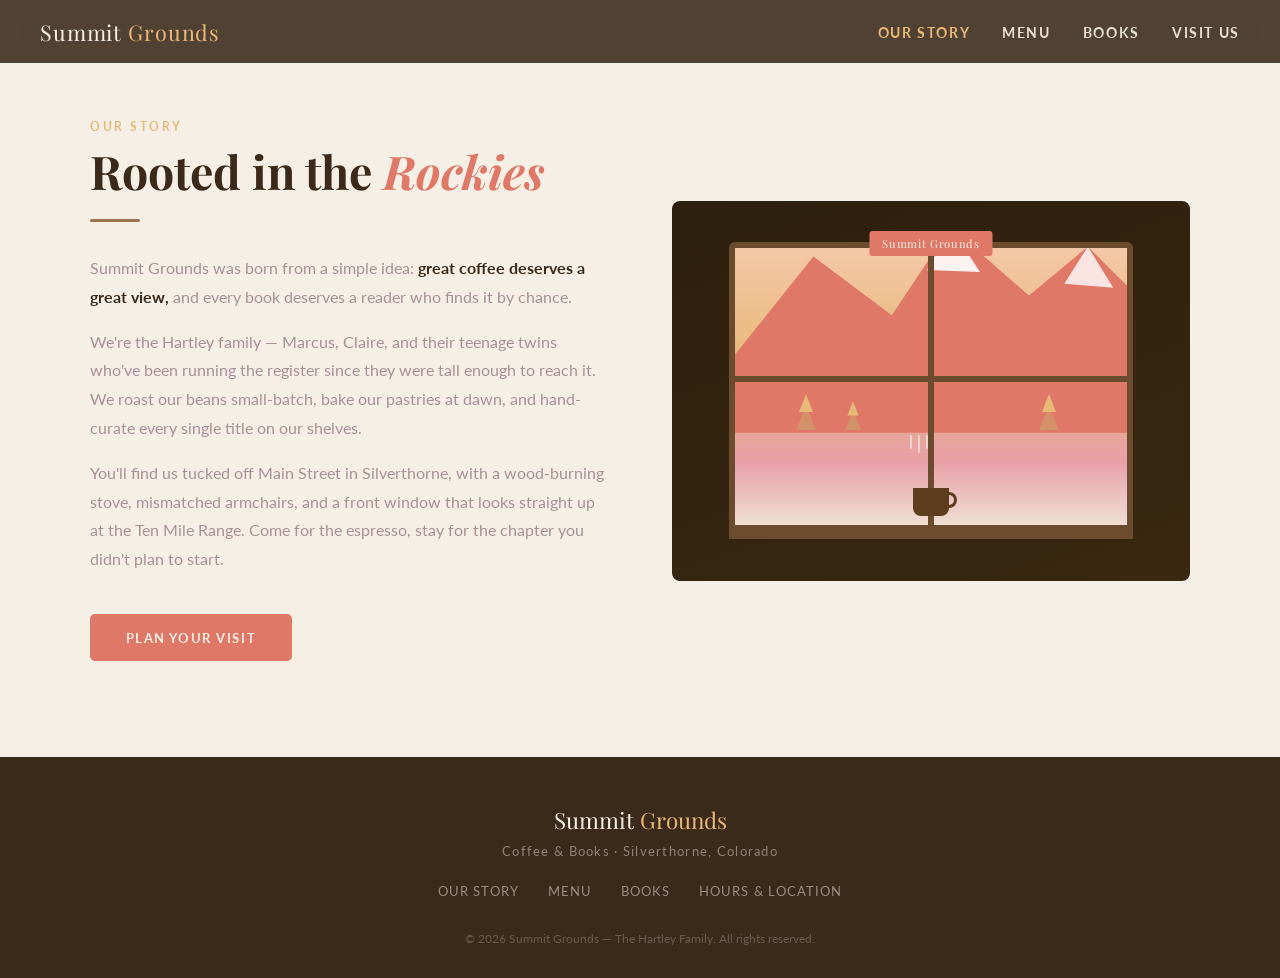
==== about.html @ 2be8e4b4 "Add Summit Grounds coffee shop and bookstore landing site. Multi-page static site with mountain-them" ====
<!DOCTYPE html>
<html lang="en">
<head>
  <meta charset="UTF-8" />
  <meta name="viewport" content="width=device-width, initial-scale=1.0" />
  <title>Our Story — Summit Grounds</title>
  <link rel="preconnect" href="https://fonts.googleapis.com" />
  <link rel="preconnect" href="https://fonts.gstatic.com" crossorigin />
  <link href="https://fonts.googleapis.com/css2?family=Playfair+Display:ital,wght@0,400;0,600;1,400&family=Lato:wght@300;400;700&display=swap" rel="stylesheet" />
  <link rel="stylesheet" href="styles.css" />
</head>
<body>

<nav id="main-nav">
  <a href="index.html" class="nav-logo">Summit <span>Grounds</span></a>
  <button class="nav-toggle" type="button" aria-label="Open menu" aria-expanded="false" onclick="toggleNav()">
    <span></span><span></span><span></span>
  </button>
  <ul>
    <li><a href="about.html" aria-current="page" onclick="closeNav()">Our Story</a></li>
    <li><a href="menu.html" onclick="closeNav()">Menu</a></li>
    <li><a href="books.html" onclick="closeNav()">Books</a></li>
    <li><a href="visit.html" onclick="closeNav()">Visit Us</a></li>
  </ul>
</nav>

<main class="page-main">
<section class="about" id="about">
  <div class="container">
    <div class="about-grid">
      <div class="about-text">
        <span class="section-label">Our Story</span>
        <h2 class="section-title">Rooted in the <em>Rockies</em></h2>
        <div class="divider"></div>
        <p>Summit Grounds was born from a simple idea: <strong>great coffee deserves a great view,</strong> and every book deserves a reader who finds it by chance.</p>
        <p>We're the Hartley family — Marcus, Claire, and their teenage twins who've been running the register since they were tall enough to reach it. We roast our beans small-batch, bake our pastries at dawn, and hand-curate every single title on our shelves.</p>
        <p>You'll find us tucked off Main Street in Silverthorne, with a wood-burning stove, mismatched armchairs, and a front window that looks straight up at the Ten Mile Range. Come for the espresso, stay for the chapter you didn't plan to start.</p>
        <a href="visit.html" class="btn btn-primary" style="margin-top:1.5rem; display:inline-block;">Plan Your Visit</a>
      </div>
      <div class="about-illustration">
        <div class="shop-window">
          <div class="window-frame">
            <svg viewBox="0 0 200 130" style="position:absolute;bottom:35%;left:0;right:0;width:100%">
              <path d="M0,90 L40,40 L80,70 L110,25 L150,60 L180,35 L200,55 L200,130 L0,130Z" fill="#e07868"/>
              <path d="M110,25 L125,48 L98,47Z" fill="white" opacity="0.9"/>
              <path d="M180,35 L193,56 L168,54Z" fill="white" opacity="0.8"/>
            </svg>
            <div class="window-cross"></div>
            <div class="window-cross-h"></div>
            <div class="w-pine-tree" style="left:18%"></div>
            <div class="w-pine-tree" style="left:30%; transform:scale(0.8)"></div>
            <div class="w-pine-tree" style="right:20%"></div>
            <div class="w-steam" style="bottom:28%;left:47%">
              <span></span><span></span><span></span>
            </div>
            <div class="w-coffee-cup"></div>
            <div class="window-sill"></div>
          </div>
          <div class="shop-sign">Summit Grounds</div>
        </div>
      </div>
    </div>
  </div>
</section>
</main>

<footer>
  <div class="footer-logo">Summit <span>Grounds</span></div>
  <div class="footer-tagline">Coffee & Books · Silverthorne, Colorado</div>
  <div class="footer-links">
    <a href="about.html">Our Story</a>
    <a href="menu.html">Menu</a>
    <a href="books.html">Books</a>
    <a href="visit.html">Hours & Location</a>
  </div>
  <div class="footer-copy">© 2026 Summit Grounds — The Hartley Family. All rights reserved.</div>
</footer>

<script src="shared.js"></script>
</body>
</html>
---- styles.css ----
*, *::before, *::after { box-sizing: border-box; margin: 0; padding: 0; }

    :root {
      --bark:      #3b2a1a;
      --espresso:  #5c3d1e;
      --latte:     #a0714f;
      --cream:     #f5efe6;
      --fog:       #e8dfd3;
      --pine:      #e07868;
      --sage:      #e8b878;
      --stone:     #a89098;
      --sky:       #f5c8a8;
      --ember:     #d88a9a;
      --rust:      #c96a52;
      --snow:      #f9f6f2;
    }

    html { scroll-behavior: smooth; }

    body {
      font-family: 'Lato', sans-serif;
      background: var(--snow);
      color: var(--bark);
      overflow-x: hidden;
    }

    /* ── NAV ── */
    nav {
      position: fixed;
      top: 0; left: 0; right: 0;
      z-index: 100;
      display: flex;
      align-items: center;
      justify-content: space-between;
      padding: 1.1rem 2.5rem;
      background: rgba(59,42,26,0.88);
      backdrop-filter: blur(8px);
    }
    .nav-logo {
      font-family: 'Playfair Display', serif;
      font-size: 1.35rem;
      color: var(--cream);
      letter-spacing: 0.04em;
      text-decoration: none;
    }
    .nav-logo span { color: var(--sage); }
    nav ul {
      list-style: none;
      display: flex;
      gap: 2rem;
    }
    nav ul a {
      text-decoration: none;
      color: var(--fog);
      font-size: 0.85rem;
      font-weight: 700;
      letter-spacing: 0.12em;
      text-transform: uppercase;
      transition: color 0.2s;
    }
    nav ul a:hover { color: var(--sage); }
    nav ul a[aria-current="page"] { color: var(--sage); }

    /* Subpages — room for fixed nav bar */
    .page-main > section { padding-top: 7.5rem; }

    .nav-toggle {
      display: none;
      background: none;
      border: none;
      cursor: pointer;
      padding: 0.35rem;
      color: var(--cream);
    }
    .nav-toggle span {
      display: block;
      width: 22px;
      height: 2px;
      background: var(--cream);
      margin: 5px 0;
      border-radius: 2px;
      transition: transform 0.25s, opacity 0.25s;
    }
    nav.open .nav-toggle span:nth-child(1) { transform: translateY(7px) rotate(45deg); }
    nav.open .nav-toggle span:nth-child(2) { opacity: 0; }
    nav.open .nav-toggle span:nth-child(3) { transform: translateY(-7px) rotate(-45deg); }

    /* ── HERO ── */
    .hero {
      position: relative;
      min-height: 100vh;
      display: flex;
      flex-direction: column;
      align-items: center;
      justify-content: center;
      text-align: center;
      padding: 6rem 2rem 4rem;
      overflow: hidden;
      background: linear-gradient(175deg, #4a3548 0%, #4a3028 40%, #2d1f0e 55%, #3b2a1a 100%);
    }

    /* SVG mountain silhouette */
    .mountains {
      position: absolute;
      bottom: 0; left: 0; right: 0;
      height: 55%;
      pointer-events: none;
    }

    /* Stars */
    .stars {
      position: absolute;
      inset: 0;
      background-image:
        radial-gradient(1px 1px at 15% 18%, rgba(255,255,255,0.7) 0%, transparent 100%),
        radial-gradient(1px 1px at 42% 9%,  rgba(255,255,255,0.5) 0%, transparent 100%),
        radial-gradient(1.5px 1.5px at 68% 14%, rgba(255,255,255,0.8) 0%, transparent 100%),
        radial-gradient(1px 1px at 82% 7%,  rgba(255,255,255,0.6) 0%, transparent 100%),
        radial-gradient(1px 1px at 25% 28%, rgba(255,255,255,0.4) 0%, transparent 100%),
        radial-gradient(1px 1px at 55% 22%, rgba(255,255,255,0.5) 0%, transparent 100%),
        radial-gradient(1px 1px at 90% 20%, rgba(255,255,255,0.6) 0%, transparent 100%),
        radial-gradient(1px 1px at 10% 35%, rgba(255,255,255,0.3) 0%, transparent 100%),
        radial-gradient(1.5px 1.5px at 72% 6%, rgba(255,255,255,0.9) 0%, transparent 100%),
        radial-gradient(1px 1px at 38% 32%, rgba(255,255,255,0.4) 0%, transparent 100%);
    }

    .hero-badge {
      display: inline-block;
      background: rgba(232,184,120,0.22);
      border: 1px solid var(--sage);
      color: var(--sage);
      font-size: 0.72rem;
      letter-spacing: 0.2em;
      text-transform: uppercase;
      padding: 0.4rem 1.1rem;
      border-radius: 2rem;
      margin-bottom: 1.4rem;
      position: relative;
      z-index: 2;
    }

    .hero h1 {
      font-family: 'Playfair Display', serif;
      font-size: clamp(3rem, 7vw, 5.5rem);
      color: var(--cream);
      line-height: 1.1;
      position: relative;
      z-index: 2;
    }
    .hero h1 em {
      font-style: italic;
      color: var(--sage);
    }

    .hero-sub {
      font-size: 1.05rem;
      color: var(--fog);
      font-weight: 300;
      margin: 1.2rem 0 2.4rem;
      max-width: 480px;
      position: relative;
      z-index: 2;
      line-height: 1.65;
    }

    .hero-cta {
      display: flex;
      gap: 1rem;
      position: relative;
      z-index: 2;
      flex-wrap: wrap;
      justify-content: center;
    }
    .btn {
      display: inline-block;
      text-decoration: none;
      padding: 0.85rem 2.1rem;
      border-radius: 0.3rem;
      font-size: 0.82rem;
      font-weight: 700;
      letter-spacing: 0.12em;
      text-transform: uppercase;
      transition: all 0.22s;
      cursor: pointer;
    }
    .btn-primary {
      background: var(--pine);
      color: var(--cream);
      border: 2px solid var(--pine);
    }
    .btn-primary:hover {
      background: var(--rust);
      border-color: var(--rust);
      transform: translateY(-2px);
    }
    .btn-outline {
      background: transparent;
      color: var(--cream);
      border: 2px solid rgba(245,239,230,0.45);
    }
    .btn-outline:hover {
      border-color: var(--cream);
      transform: translateY(-2px);
    }

    /* ── SCROLL INDICATOR ── */
    .scroll-hint {
      position: absolute;
      bottom: 2rem;
      left: 50%;
      transform: translateX(-50%);
      display: flex;
      flex-direction: column;
      align-items: center;
      gap: 0.4rem;
      color: rgba(245,239,230,0.4);
      font-size: 0.68rem;
      letter-spacing: 0.15em;
      text-transform: uppercase;
      z-index: 2;
    }
    .scroll-hint::after {
      content: '';
      display: block;
      width: 1px;
      height: 40px;
      background: linear-gradient(to bottom, rgba(245,239,230,0.4), transparent);
      animation: scrollPulse 2s ease-in-out infinite;
    }
    @keyframes scrollPulse {
      0%, 100% { opacity: 0.4; transform: scaleY(1); }
      50%       { opacity: 1;   transform: scaleY(1.2); }
    }

    /* ── SECTION SHARED ── */
    section { padding: 6rem 2rem; }
    .container { max-width: 1100px; margin: 0 auto; }
    .section-label {
      font-size: 0.72rem;
      font-weight: 700;
      letter-spacing: 0.22em;
      text-transform: uppercase;
      color: var(--sage);
      display: block;
      margin-bottom: 0.7rem;
    }
    .section-title {
      font-family: 'Playfair Display', serif;
      font-size: clamp(1.9rem, 4vw, 2.9rem);
      line-height: 1.2;
      color: var(--bark);
    }
    .section-title em { color: var(--pine); font-style: italic; }
    .divider {
      width: 50px;
      height: 3px;
      background: var(--latte);
      border-radius: 2px;
      margin: 1.2rem 0 2rem;
    }

    /* ── ABOUT ── */
    .about { background: var(--cream); }
    .about-grid {
      display: grid;
      grid-template-columns: 1fr 1fr;
      gap: 4rem;
      align-items: center;
    }
    .about-text p {
      font-size: 1rem;
      line-height: 1.8;
      color: var(--stone);
      margin-bottom: 1rem;
    }
    .about-text p strong { color: var(--bark); }
    .about-illustration {
      position: relative;
      height: 380px;
      border-radius: 0.5rem;
      overflow: hidden;
    }

    /* Hand-crafted CSS illustration of a cozy shop window */
    .shop-window {
      width: 100%;
      height: 100%;
      background: linear-gradient(160deg, #2d1f0e 0%, #3a2810 100%);
      position: relative;
      display: flex;
      align-items: center;
      justify-content: center;
    }
    .window-frame {
      width: 78%;
      height: 78%;
      border: 6px solid #6b4c2e;
      border-radius: 6px 6px 0 0;
      position: relative;
      background: linear-gradient(180deg, #f5c8a8 0%, #e8b878 40%, #e8a0a8 75%, #f0e8d8 100%);
      overflow: hidden;
    }
    .window-cross {
      position: absolute;
      top: 0; left: 50%; transform: translateX(-50%);
      width: 6px; height: 100%;
      background: #6b4c2e;
    }
    .window-cross-h {
      position: absolute;
      top: 45%; left: 0;
      height: 6px; width: 100%;
      background: #6b4c2e;
    }
    .w-mountain {
      position: absolute;
      bottom: 38%;
      left: 0; right: 0;
    }
    .w-pine-tree {
      position: absolute;
      bottom: 36%;
    }
    .w-pine-tree::before {
      content: '';
      position: absolute;
      bottom: 0;
      left: 50%;
      transform: translateX(-50%);
      border-left: 10px solid transparent;
      border-right: 10px solid transparent;
      border-bottom: 24px solid #d49068;
    }
    .w-pine-tree::after {
      content: '';
      position: absolute;
      bottom: 18px;
      left: 50%;
      transform: translateX(-50%);
      border-left: 7px solid transparent;
      border-right: 7px solid transparent;
      border-bottom: 18px solid #e8b878;
    }
    .w-coffee-cup {
      position: absolute;
      bottom: 6%;
      left: 50%;
      transform: translateX(-50%);
      width: 36px;
      height: 28px;
      background: #5c3d1e;
      border-radius: 0 0 8px 8px;
    }
    .w-coffee-cup::before {
      content: '';
      position: absolute;
      top: 4px; right: -8px;
      width: 10px; height: 16px;
      border: 3px solid #5c3d1e;
      border-left: none;
      border-radius: 0 8px 8px 0;
    }
    .w-steam {
      position: absolute;
      bottom: 32%;
      left: 50%;
      transform: translateX(-50%);
      display: flex;
      gap: 6px;
    }
    .w-steam span {
      display: block;
      width: 2px;
      height: 14px;
      background: rgba(255,255,255,0.5);
      border-radius: 2px;
      animation: steamRise 1.8s ease-in-out infinite;
    }
    .w-steam span:nth-child(2) { animation-delay: 0.4s; height: 18px; }
    .w-steam span:nth-child(3) { animation-delay: 0.8s; }
    @keyframes steamRise {
      0%   { opacity: 0; transform: translateY(0) scaleX(1); }
      50%  { opacity: 0.7; }
      100% { opacity: 0; transform: translateY(-20px) scaleX(1.5); }
    }
    .window-sill {
      position: absolute;
      bottom: -6px; left: -6px; right: -6px;
      height: 14px;
      background: #6b4c2e;
      border-radius: 0 0 4px 4px;
    }
    .shop-sign {
      position: absolute;
      top: 8%;
      left: 50%;
      transform: translateX(-50%);
      background: var(--pine);
      color: var(--cream);
      font-family: 'Playfair Display', serif;
      font-size: 0.7rem;
      padding: 0.3rem 0.8rem;
      border-radius: 0.2rem;
      white-space: nowrap;
      letter-spacing: 0.06em;
    }

    /* ── MENU ── */
    .menu { background: var(--snow); }
    .menu-tabs {
      display: flex;
      gap: 0.5rem;
      margin-bottom: 2.5rem;
      flex-wrap: wrap;
    }
    .tab-btn {
      padding: 0.6rem 1.4rem;
      border: 2px solid var(--fog);
      background: transparent;
      color: var(--stone);
      font-family: 'Lato', sans-serif;
      font-size: 0.82rem;
      font-weight: 700;
      letter-spacing: 0.1em;
      text-transform: uppercase;
      border-radius: 0.25rem;
      cursor: pointer;
      transition: all 0.2s;
    }
    .tab-btn.active, .tab-btn:hover {
      background: var(--espresso);
      border-color: var(--espresso);
      color: var(--cream);
    }
    .menu-panel { display: none; }
    .menu-panel.active { display: grid; grid-template-columns: repeat(auto-fill, minmax(260px, 1fr)); gap: 1.5rem; }
    .menu-card {
      background: var(--cream);
      border-radius: 0.5rem;
      padding: 1.5rem;
      border-left: 4px solid var(--latte);
      transition: transform 0.2s, box-shadow 0.2s;
    }
    .menu-card:hover { transform: translateY(-3px); box-shadow: 0 8px 24px rgba(59,42,26,0.1); }
    .menu-card h4 {
      font-family: 'Playfair Display', serif;
      font-size: 1.05rem;
      color: var(--bark);
      margin-bottom: 0.35rem;
    }
    .menu-card p {
      font-size: 0.88rem;
      color: var(--stone);
      line-height: 1.6;
      margin-bottom: 0.75rem;
    }
    .menu-price {
      font-size: 0.82rem;
      font-weight: 700;
      color: var(--pine);
      letter-spacing: 0.05em;
    }
    .menu-card.pine  { border-left-color: var(--pine); }
    .menu-card.sky   { border-left-color: var(--sky); }
    .menu-card.ember { border-left-color: var(--ember); }

    /* ── BOOKS ── */
    .books { background: linear-gradient(135deg, #2d1f0e 0%, #4a3548 100%); }
    .books .section-title { color: var(--cream); }
    .books .section-label { color: var(--sage); }
    .books .divider { background: var(--sage); }
    .books-intro {
      color: var(--fog);
      font-size: 1rem;
      line-height: 1.75;
      max-width: 560px;
      margin-bottom: 3rem;
    }
    .shelf {
      display: flex;
      gap: 0.5rem;
      align-items: flex-end;
      background: rgba(255,255,255,0.04);
      border-radius: 0.5rem;
      padding: 1.5rem 2rem 0;
      border-bottom: 10px solid #5c3d1e;
      overflow-x: auto;
      margin-bottom: 2rem;
    }
    .book {
      flex: 0 0 auto;
      width: 38px;
      border-radius: 3px 0 0 3px;
      position: relative;
      cursor: default;
      transition: transform 0.2s;
    }
    .book:hover { transform: translateY(-8px); }
    .book-spine {
      width: 100%;
      writing-mode: vertical-rl;
      text-orientation: mixed;
      transform: rotate(180deg);
      font-size: 0.6rem;
      font-weight: 700;
      letter-spacing: 0.08em;
      color: rgba(255,255,255,0.85);
      padding: 0.6rem 0.3rem;
      white-space: nowrap;
      overflow: hidden;
      text-overflow: ellipsis;
      border-radius: 3px 0 0 3px;
    }
    .books-note {
      color: rgba(245,239,230,0.5);
      font-size: 0.82rem;
      font-style: italic;
      text-align: center;
    }

    /* ── VISIT ── */
    .visit { background: var(--cream); }
    .visit-grid {
      display: grid;
      grid-template-columns: 1fr 1fr;
      gap: 3rem;
    }
    .visit-card {
      background: var(--snow);
      border-radius: 0.6rem;
      padding: 2rem;
      box-shadow: 0 2px 12px rgba(59,42,26,0.07);
    }
    .visit-card h3 {
      font-family: 'Playfair Display', serif;
      font-size: 1.25rem;
      color: var(--bark);
      margin-bottom: 1.2rem;
      display: flex;
      align-items: center;
      gap: 0.6rem;
    }
    .visit-icon {
      width: 36px; height: 36px;
      background: var(--pine);
      border-radius: 50%;
      display: flex;
      align-items: center;
      justify-content: center;
      font-size: 1rem;
      flex-shrink: 0;
    }
    .hours-row {
      display: flex;
      justify-content: space-between;
      align-items: center;
      padding: 0.6rem 0;
      border-bottom: 1px solid var(--fog);
      font-size: 0.92rem;
    }
    .hours-row:last-child { border-bottom: none; }
    .hours-day { color: var(--stone); font-weight: 400; }
    .hours-time { color: var(--bark); font-weight: 700; }
    .hours-time.closed { color: var(--latte); }
    .address-block { color: var(--stone); line-height: 2; font-size: 0.95rem; }
    .address-block strong { color: var(--bark); display: block; font-size: 1rem; margin-bottom: 0.3rem; }
    .map-placeholder {
      margin-top: 1.2rem;
      background: linear-gradient(135deg, var(--pine) 0%, var(--rust) 40%, #3b2a1a 100%);
      border-radius: 0.4rem;
      height: 120px;
      display: flex;
      align-items: center;
      justify-content: center;
      color: rgba(245,239,230,0.6);
      font-size: 0.8rem;
      letter-spacing: 0.1em;
      text-transform: uppercase;
      position: relative;
      overflow: hidden;
    }
    .map-placeholder::before {
      content: '⛰';
      position: absolute;
      font-size: 3.5rem;
      opacity: 0.15;
      right: 1rem;
    }
    .map-pin {
      font-size: 1.8rem;
      position: absolute;
      animation: pinBounce 2s ease-in-out infinite;
    }
    @keyframes pinBounce {
      0%, 100% { transform: translateY(0); }
      50%       { transform: translateY(-5px); }
    }

    /* ── NEWSLETTER ── */
    .newsletter {
      background: var(--pine);
      padding: 4rem 2rem;
      text-align: center;
    }
    .newsletter h2 {
      font-family: 'Playfair Display', serif;
      color: var(--cream);
      font-size: clamp(1.6rem, 3.5vw, 2.2rem);
      margin-bottom: 0.7rem;
    }
    .newsletter p {
      color: rgba(245,239,230,0.7);
      font-size: 0.95rem;
      margin-bottom: 2rem;
    }
    .newsletter-form {
      display: flex;
      gap: 0.7rem;
      max-width: 420px;
      margin: 0 auto;
      flex-wrap: wrap;
      justify-content: center;
    }
    .newsletter-form input {
      flex: 1;
      min-width: 220px;
      padding: 0.85rem 1.2rem;
      border: none;
      border-radius: 0.3rem;
      font-family: 'Lato', sans-serif;
      font-size: 0.92rem;
      background: rgba(255,255,255,0.12);
      color: var(--cream);
      outline: none;
      border: 1px solid rgba(255,255,255,0.2);
      transition: border-color 0.2s;
    }
    .newsletter-form input::placeholder { color: rgba(245,239,230,0.45); }
    .newsletter-form input:focus { border-color: rgba(255,255,255,0.55); }
    .newsletter-form button {
      padding: 0.85rem 1.8rem;
      background: var(--bark);
      color: var(--cream);
      border: none;
      border-radius: 0.3rem;
      font-family: 'Lato', sans-serif;
      font-size: 0.82rem;
      font-weight: 700;
      letter-spacing: 0.1em;
      text-transform: uppercase;
      cursor: pointer;
      transition: background 0.2s, transform 0.2s;
    }
    .newsletter-form button:hover { background: #2d1f0e; transform: translateY(-2px); }

    /* ── FOOTER ── */
    footer {
      background: var(--bark);
      padding: 3rem 2rem 2rem;
      text-align: center;
    }
    .footer-logo {
      font-family: 'Playfair Display', serif;
      color: var(--cream);
      font-size: 1.4rem;
      margin-bottom: 0.5rem;
    }
    .footer-logo span { color: var(--sage); }
    .footer-tagline {
      color: rgba(245,239,230,0.45);
      font-size: 0.8rem;
      letter-spacing: 0.1em;
      margin-bottom: 1.5rem;
    }
    .footer-links {
      display: flex;
      justify-content: center;
      gap: 1.8rem;
      flex-wrap: wrap;
      margin-bottom: 2rem;
    }
    .footer-links a {
      color: rgba(245,239,230,0.5);
      text-decoration: none;
      font-size: 0.82rem;
      letter-spacing: 0.08em;
      text-transform: uppercase;
      transition: color 0.2s;
    }
    .footer-links a:hover { color: var(--sage); }
    .footer-copy {
      color: rgba(245,239,230,0.25);
      font-size: 0.75rem;
    }

    /* ── RESPONSIVE ── */
    @media (max-width: 720px) {
      .nav-toggle { display: block; }
      nav ul {
        display: none;
        position: absolute;
        top: 100%;
        left: 0;
        right: 0;
        flex-direction: column;
        gap: 0;
        background: rgba(45, 31, 14, 0.97);
        padding: 0.5rem 0 1rem;
        border-top: 1px solid rgba(232, 184, 120, 0.25);
      }
      nav.open ul { display: flex; }
      nav ul li a {
        display: block;
        padding: 0.85rem 2.5rem;
      }
      .about-grid, .visit-grid { grid-template-columns: 1fr; }
      .about-illustration { height: 260px; }
    }

    @media (prefers-reduced-motion: reduce) {
      *, *::before, *::after {
        animation-duration: 0.01ms !important;
        animation-iteration-count: 1 !important;
        transition-duration: 0.01ms !important;
      }
      html { scroll-behavior: auto; }
    }
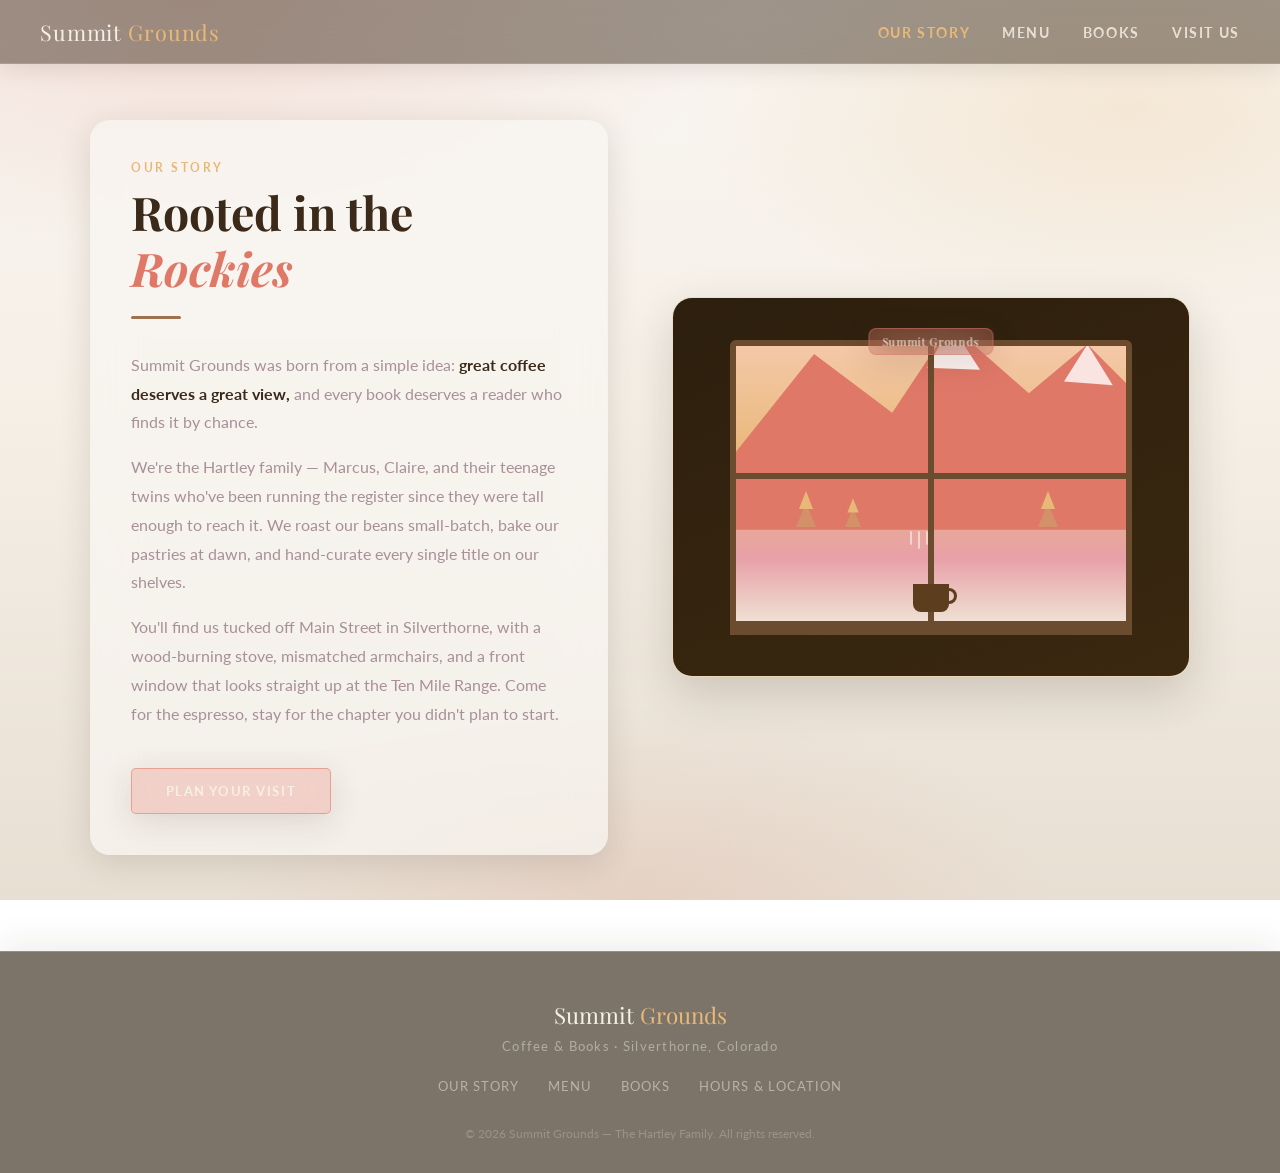
==== commit 766929b3: "Apply glass styling and improve newsletter contrast. Update styles across all pages with frosted gla" ====
--- a/about.html
+++ b/about.html
@@ -7,7 +7,7 @@
   <link rel="preconnect" href="https://fonts.googleapis.com" />
   <link rel="preconnect" href="https://fonts.gstatic.com" crossorigin />
   <link href="https://fonts.googleapis.com/css2?family=Playfair+Display:ital,wght@0,400;0,600;1,400&family=Lato:wght@300;400;700&display=swap" rel="stylesheet" />
-  <link rel="stylesheet" href="styles.css" />
+  <link rel="stylesheet" href="styles.css?v=glass" />
 </head>
 <body>
 
--- a/styles.css
+++ b/styles.css
@@ -13,15 +13,35 @@
       --ember:     #d88a9a;
       --rust:      #c96a52;
       --snow:      #f9f6f2;
+
+      /* Glass system — frosted panels using the same palette */
+      --glass-light:     rgba(249, 246, 242, 0.52);
+      --glass-light-strong: rgba(249, 246, 242, 0.72);
+      --glass-dark:      rgba(59, 42, 26, 0.48);
+      --glass-dark-strong: rgba(45, 31, 14, 0.62);
+      --glass-pine:      rgba(224, 120, 104, 0.28);
+      --glass-newsletter: linear-gradient(145deg, rgba(201, 106, 82, 0.94) 0%, rgba(224, 120, 104, 0.90) 50%, rgba(176, 82, 68, 0.95) 100%);
+      --glass-border:    rgba(245, 239, 230, 0.38);
+      --glass-border-warm: rgba(232, 184, 120, 0.35);
+      --glass-blur:      blur(22px);
+      --glass-shadow:    0 8px 32px rgba(59, 42, 26, 0.14);
+      --glass-shadow-lg: 0 18px 48px rgba(59, 42, 26, 0.18);
+      --glass-radius:    1rem;
+      --glass-radius-lg: 1.25rem;
     }
 
     html { scroll-behavior: smooth; }
 
     body {
       font-family: 'Lato', sans-serif;
-      background: var(--snow);
       color: var(--bark);
       overflow-x: hidden;
+      background:
+        radial-gradient(ellipse 80% 50% at 15% 0%, rgba(224, 120, 104, 0.18), transparent 55%),
+        radial-gradient(ellipse 70% 45% at 88% 12%, rgba(232, 184, 120, 0.22), transparent 50%),
+        radial-gradient(ellipse 60% 40% at 50% 100%, rgba(201, 106, 82, 0.12), transparent 55%),
+        linear-gradient(180deg, var(--snow) 0%, var(--cream) 45%, var(--fog) 100%);
+      background-attachment: fixed;
     }
 
     /* ── NAV ── */
@@ -33,8 +53,11 @@
       align-items: center;
       justify-content: space-between;
       padding: 1.1rem 2.5rem;
-      background: rgba(59,42,26,0.88);
-      backdrop-filter: blur(8px);
+      background: var(--glass-dark);
+      backdrop-filter: var(--glass-blur);
+      -webkit-backdrop-filter: var(--glass-blur);
+      border-bottom: 1px solid var(--glass-border-warm);
+      box-shadow: 0 4px 24px rgba(59, 42, 26, 0.12);
     }
     .nav-logo {
       font-family: 'Playfair Display', serif;
@@ -126,8 +149,10 @@
 
     .hero-badge {
       display: inline-block;
-      background: rgba(232,184,120,0.22);
-      border: 1px solid var(--sage);
+      background: var(--glass-dark-strong);
+      backdrop-filter: var(--glass-blur);
+      -webkit-backdrop-filter: var(--glass-blur);
+      border: 1px solid var(--glass-border-warm);
       color: var(--sage);
       font-size: 0.72rem;
       letter-spacing: 0.2em;
@@ -137,6 +162,7 @@
       margin-bottom: 1.4rem;
       position: relative;
       z-index: 2;
+      box-shadow: var(--glass-shadow);
     }
 
     .hero h1 {
@@ -184,23 +210,31 @@
       cursor: pointer;
     }
     .btn-primary {
-      background: var(--pine);
-      color: var(--cream);
-      border: 2px solid var(--pine);
+      background: var(--glass-pine);
+      backdrop-filter: var(--glass-blur);
+      -webkit-backdrop-filter: var(--glass-blur);
+      color: var(--cream);
+      border: 1px solid rgba(224, 120, 104, 0.55);
+      box-shadow: var(--glass-shadow);
     }
     .btn-primary:hover {
-      background: var(--rust);
+      background: rgba(201, 106, 82, 0.45);
       border-color: var(--rust);
       transform: translateY(-2px);
+      box-shadow: var(--glass-shadow-lg);
     }
     .btn-outline {
-      background: transparent;
-      color: var(--cream);
-      border: 2px solid rgba(245,239,230,0.45);
+      background: var(--glass-dark);
+      backdrop-filter: var(--glass-blur);
+      -webkit-backdrop-filter: var(--glass-blur);
+      color: var(--cream);
+      border: 1px solid var(--glass-border);
     }
     .btn-outline:hover {
+      background: var(--glass-dark-strong);
       border-color: var(--cream);
       transform: translateY(-2px);
+      box-shadow: var(--glass-shadow);
     }
 
     /* ── SCROLL INDICATOR ── */
@@ -260,13 +294,24 @@
     }
 
     /* ── ABOUT ── */
-    .about { background: var(--cream); }
+    .about {
+      background: transparent;
+    }
     .about-grid {
       display: grid;
       grid-template-columns: 1fr 1fr;
       gap: 4rem;
       align-items: center;
     }
+    .about-text {
+      background: var(--glass-light-strong);
+      backdrop-filter: var(--glass-blur);
+      -webkit-backdrop-filter: var(--glass-blur);
+      border: 1px solid var(--glass-border);
+      border-radius: var(--glass-radius-lg);
+      padding: 2.5rem;
+      box-shadow: var(--glass-shadow);
+    }
     .about-text p {
       font-size: 1rem;
       line-height: 1.8;
@@ -277,8 +322,12 @@
     .about-illustration {
       position: relative;
       height: 380px;
-      border-radius: 0.5rem;
+      border-radius: var(--glass-radius-lg);
       overflow: hidden;
+      border: 1px solid var(--glass-border-warm);
+      box-shadow: var(--glass-shadow-lg);
+      backdrop-filter: var(--glass-blur);
+      -webkit-backdrop-filter: var(--glass-blur);
     }
 
     /* Hand-crafted CSS illustration of a cozy shop window */
@@ -395,18 +444,22 @@
       top: 8%;
       left: 50%;
       transform: translateX(-50%);
-      background: var(--pine);
+      background: var(--glass-pine);
+      backdrop-filter: var(--glass-blur);
+      -webkit-backdrop-filter: var(--glass-blur);
+      border: 1px solid rgba(224, 120, 104, 0.45);
       color: var(--cream);
       font-family: 'Playfair Display', serif;
       font-size: 0.7rem;
       padding: 0.3rem 0.8rem;
-      border-radius: 0.2rem;
+      border-radius: 0.5rem;
       white-space: nowrap;
       letter-spacing: 0.06em;
+      box-shadow: var(--glass-shadow);
     }
 
     /* ── MENU ── */
-    .menu { background: var(--snow); }
+    .menu { background: transparent; }
     .menu-tabs {
       display: flex;
       gap: 0.5rem;
@@ -415,33 +468,47 @@
     }
     .tab-btn {
       padding: 0.6rem 1.4rem;
-      border: 2px solid var(--fog);
-      background: transparent;
+      border: 1px solid var(--glass-border);
+      background: var(--glass-light);
+      backdrop-filter: var(--glass-blur);
+      -webkit-backdrop-filter: var(--glass-blur);
       color: var(--stone);
       font-family: 'Lato', sans-serif;
       font-size: 0.82rem;
       font-weight: 700;
       letter-spacing: 0.1em;
       text-transform: uppercase;
-      border-radius: 0.25rem;
+      border-radius: 2rem;
       cursor: pointer;
       transition: all 0.2s;
+      box-shadow: 0 2px 12px rgba(59, 42, 26, 0.06);
     }
     .tab-btn.active, .tab-btn:hover {
-      background: var(--espresso);
-      border-color: var(--espresso);
-      color: var(--cream);
+      background: var(--glass-dark-strong);
+      backdrop-filter: var(--glass-blur);
+      -webkit-backdrop-filter: var(--glass-blur);
+      border-color: var(--glass-border-warm);
+      color: var(--cream);
+      box-shadow: var(--glass-shadow);
     }
     .menu-panel { display: none; }
     .menu-panel.active { display: grid; grid-template-columns: repeat(auto-fill, minmax(260px, 1fr)); gap: 1.5rem; }
     .menu-card {
-      background: var(--cream);
-      border-radius: 0.5rem;
+      background: var(--glass-light-strong);
+      backdrop-filter: var(--glass-blur);
+      -webkit-backdrop-filter: var(--glass-blur);
+      border-radius: var(--glass-radius);
       padding: 1.5rem;
+      border: 1px solid var(--glass-border);
       border-left: 4px solid var(--latte);
       transition: transform 0.2s, box-shadow 0.2s;
-    }
-    .menu-card:hover { transform: translateY(-3px); box-shadow: 0 8px 24px rgba(59,42,26,0.1); }
+      box-shadow: var(--glass-shadow);
+    }
+    .menu-card:hover {
+      transform: translateY(-3px);
+      box-shadow: var(--glass-shadow-lg);
+      border-color: var(--glass-border-warm);
+    }
     .menu-card h4 {
       font-family: 'Playfair Display', serif;
       font-size: 1.05rem;
@@ -465,7 +532,20 @@
     .menu-card.ember { border-left-color: var(--ember); }
 
     /* ── BOOKS ── */
-    .books { background: linear-gradient(135deg, #2d1f0e 0%, #4a3548 100%); }
+    .books {
+      background: linear-gradient(135deg, rgba(45, 31, 14, 0.92) 0%, rgba(74, 53, 72, 0.88) 100%);
+      position: relative;
+    }
+    .books::before {
+      content: '';
+      position: absolute;
+      inset: 0;
+      background:
+        radial-gradient(ellipse 60% 40% at 20% 30%, rgba(224, 120, 104, 0.15), transparent 55%),
+        radial-gradient(ellipse 50% 35% at 80% 70%, rgba(232, 184, 120, 0.12), transparent 50%);
+      pointer-events: none;
+    }
+    .books .container { position: relative; z-index: 1; }
     .books .section-title { color: var(--cream); }
     .books .section-label { color: var(--sage); }
     .books .divider { background: var(--sage); }
@@ -475,17 +555,28 @@
       line-height: 1.75;
       max-width: 560px;
       margin-bottom: 3rem;
+      background: var(--glass-dark);
+      backdrop-filter: var(--glass-blur);
+      -webkit-backdrop-filter: var(--glass-blur);
+      border: 1px solid var(--glass-border-warm);
+      border-radius: var(--glass-radius);
+      padding: 1.5rem 1.75rem;
+      box-shadow: var(--glass-shadow);
     }
     .shelf {
       display: flex;
       gap: 0.5rem;
       align-items: flex-end;
-      background: rgba(255,255,255,0.04);
-      border-radius: 0.5rem;
+      background: var(--glass-dark);
+      backdrop-filter: var(--glass-blur);
+      -webkit-backdrop-filter: var(--glass-blur);
+      border: 1px solid var(--glass-border-warm);
+      border-radius: var(--glass-radius-lg);
       padding: 1.5rem 2rem 0;
-      border-bottom: 10px solid #5c3d1e;
+      border-bottom: 10px solid rgba(92, 61, 30, 0.65);
       overflow-x: auto;
       margin-bottom: 2rem;
+      box-shadow: var(--glass-shadow-lg);
     }
     .book {
       flex: 0 0 auto;
@@ -512,24 +603,35 @@
       border-radius: 3px 0 0 3px;
     }
     .books-note {
-      color: rgba(245,239,230,0.5);
+      color: rgba(245,239,230,0.65);
       font-size: 0.82rem;
       font-style: italic;
       text-align: center;
+      background: var(--glass-dark);
+      backdrop-filter: var(--glass-blur);
+      -webkit-backdrop-filter: var(--glass-blur);
+      border: 1px solid rgba(232, 184, 120, 0.2);
+      border-radius: var(--glass-radius);
+      padding: 1rem 1.5rem;
+      max-width: 520px;
+      margin: 0 auto;
     }
 
     /* ── VISIT ── */
-    .visit { background: var(--cream); }
+    .visit { background: transparent; }
     .visit-grid {
       display: grid;
       grid-template-columns: 1fr 1fr;
       gap: 3rem;
     }
     .visit-card {
-      background: var(--snow);
-      border-radius: 0.6rem;
+      background: var(--glass-light-strong);
+      backdrop-filter: var(--glass-blur);
+      -webkit-backdrop-filter: var(--glass-blur);
+      border: 1px solid var(--glass-border);
+      border-radius: var(--glass-radius-lg);
       padding: 2rem;
-      box-shadow: 0 2px 12px rgba(59,42,26,0.07);
+      box-shadow: var(--glass-shadow);
     }
     .visit-card h3 {
       font-family: 'Playfair Display', serif;
@@ -542,13 +644,17 @@
     }
     .visit-icon {
       width: 36px; height: 36px;
-      background: var(--pine);
+      background: var(--glass-pine);
+      backdrop-filter: var(--glass-blur);
+      -webkit-backdrop-filter: var(--glass-blur);
+      border: 1px solid rgba(224, 120, 104, 0.4);
       border-radius: 50%;
       display: flex;
       align-items: center;
       justify-content: center;
       font-size: 1rem;
       flex-shrink: 0;
+      box-shadow: 0 4px 16px rgba(59, 42, 26, 0.1);
     }
     .hours-row {
       display: flex;
@@ -566,18 +672,22 @@
     .address-block strong { color: var(--bark); display: block; font-size: 1rem; margin-bottom: 0.3rem; }
     .map-placeholder {
       margin-top: 1.2rem;
-      background: linear-gradient(135deg, var(--pine) 0%, var(--rust) 40%, #3b2a1a 100%);
-      border-radius: 0.4rem;
+      background: var(--glass-dark-strong);
+      backdrop-filter: var(--glass-blur);
+      -webkit-backdrop-filter: var(--glass-blur);
+      border: 1px solid var(--glass-border-warm);
+      border-radius: var(--glass-radius);
       height: 120px;
       display: flex;
       align-items: center;
       justify-content: center;
-      color: rgba(245,239,230,0.6);
+      color: rgba(245,239,230,0.75);
       font-size: 0.8rem;
       letter-spacing: 0.1em;
       text-transform: uppercase;
       position: relative;
       overflow: hidden;
+      box-shadow: inset 0 1px 0 rgba(245, 239, 230, 0.08);
     }
     .map-placeholder::before {
       content: '⛰';
@@ -596,22 +706,60 @@
       50%       { transform: translateY(-5px); }
     }
 
+    .visit-perks {
+      display: grid;
+      grid-template-columns: repeat(auto-fill, minmax(200px, 1fr));
+      gap: 1rem;
+      margin-top: 2rem;
+    }
+    .visit-perk {
+      background: var(--glass-light-strong);
+      backdrop-filter: var(--glass-blur);
+      -webkit-backdrop-filter: var(--glass-blur);
+      border: 1px solid var(--glass-border);
+      border-radius: var(--glass-radius);
+      padding: 1.2rem;
+      text-align: center;
+      box-shadow: var(--glass-shadow);
+      transition: transform 0.2s, box-shadow 0.2s;
+    }
+    .visit-perk:hover {
+      transform: translateY(-2px);
+      box-shadow: var(--glass-shadow-lg);
+    }
+    .visit-perk-icon { font-size: 1.6rem; margin-bottom: 0.4rem; }
+    .visit-perk-title { font-size: 0.85rem; font-weight: 700; color: var(--bark); }
+    .visit-perk-desc { font-size: 0.78rem; color: var(--stone); margin-top: 0.25rem; }
+
     /* ── NEWSLETTER ── */
     .newsletter {
-      background: var(--pine);
+      background: transparent;
       padding: 4rem 2rem;
       text-align: center;
     }
+    .newsletter .container {
+      background: var(--glass-newsletter);
+      backdrop-filter: var(--glass-blur);
+      -webkit-backdrop-filter: var(--glass-blur);
+      border: 1px solid rgba(245, 239, 230, 0.28);
+      border-radius: var(--glass-radius-lg);
+      padding: 3rem 2rem;
+      box-shadow: var(--glass-shadow-lg);
+      max-width: 720px;
+      margin: 0 auto;
+    }
     .newsletter h2 {
       font-family: 'Playfair Display', serif;
       color: var(--cream);
       font-size: clamp(1.6rem, 3.5vw, 2.2rem);
       margin-bottom: 0.7rem;
+      text-shadow: 0 1px 2px rgba(59, 42, 26, 0.15);
     }
     .newsletter p {
-      color: rgba(245,239,230,0.7);
+      color: rgba(249, 246, 242, 0.95);
       font-size: 0.95rem;
       margin-bottom: 2rem;
+      line-height: 1.65;
     }
     .newsletter-form {
       display: flex;
@@ -625,39 +773,51 @@
       flex: 1;
       min-width: 220px;
       padding: 0.85rem 1.2rem;
-      border: none;
-      border-radius: 0.3rem;
+      border-radius: 2rem;
       font-family: 'Lato', sans-serif;
       font-size: 0.92rem;
-      background: rgba(255,255,255,0.12);
+      background: var(--glass-dark);
+      backdrop-filter: var(--glass-blur);
+      -webkit-backdrop-filter: var(--glass-blur);
       color: var(--cream);
       outline: none;
-      border: 1px solid rgba(255,255,255,0.2);
-      transition: border-color 0.2s;
+      border: 1px solid var(--glass-border);
+      transition: border-color 0.2s, box-shadow 0.2s;
     }
     .newsletter-form input::placeholder { color: rgba(245,239,230,0.45); }
     .newsletter-form input:focus { border-color: rgba(255,255,255,0.55); }
     .newsletter-form button {
       padding: 0.85rem 1.8rem;
-      background: var(--bark);
-      color: var(--cream);
-      border: none;
-      border-radius: 0.3rem;
+      background: var(--glass-dark-strong);
+      backdrop-filter: var(--glass-blur);
+      -webkit-backdrop-filter: var(--glass-blur);
+      color: var(--cream);
+      border: 1px solid var(--glass-border-warm);
+      border-radius: 2rem;
       font-family: 'Lato', sans-serif;
       font-size: 0.82rem;
       font-weight: 700;
       letter-spacing: 0.1em;
       text-transform: uppercase;
       cursor: pointer;
-      transition: background 0.2s, transform 0.2s;
-    }
-    .newsletter-form button:hover { background: #2d1f0e; transform: translateY(-2px); }
+      transition: background 0.2s, transform 0.2s, box-shadow 0.2s;
+      box-shadow: var(--glass-shadow);
+    }
+    .newsletter-form button:hover {
+      background: rgba(59, 42, 26, 0.75);
+      transform: translateY(-2px);
+      box-shadow: var(--glass-shadow-lg);
+    }
 
     /* ── FOOTER ── */
     footer {
-      background: var(--bark);
+      background: var(--glass-dark-strong);
+      backdrop-filter: var(--glass-blur);
+      -webkit-backdrop-filter: var(--glass-blur);
+      border-top: 1px solid var(--glass-border-warm);
       padding: 3rem 2rem 2rem;
       text-align: center;
+      box-shadow: 0 -8px 32px rgba(59, 42, 26, 0.08);
     }
     .footer-logo {
       font-family: 'Playfair Display', serif;
@@ -704,9 +864,12 @@
         right: 0;
         flex-direction: column;
         gap: 0;
-        background: rgba(45, 31, 14, 0.97);
+        background: var(--glass-dark-strong);
+        backdrop-filter: var(--glass-blur);
+        -webkit-backdrop-filter: var(--glass-blur);
         padding: 0.5rem 0 1rem;
-        border-top: 1px solid rgba(232, 184, 120, 0.25);
+        border-top: 1px solid var(--glass-border-warm);
+        box-shadow: var(--glass-shadow-lg);
       }
       nav.open ul { display: flex; }
       nav ul li a {
